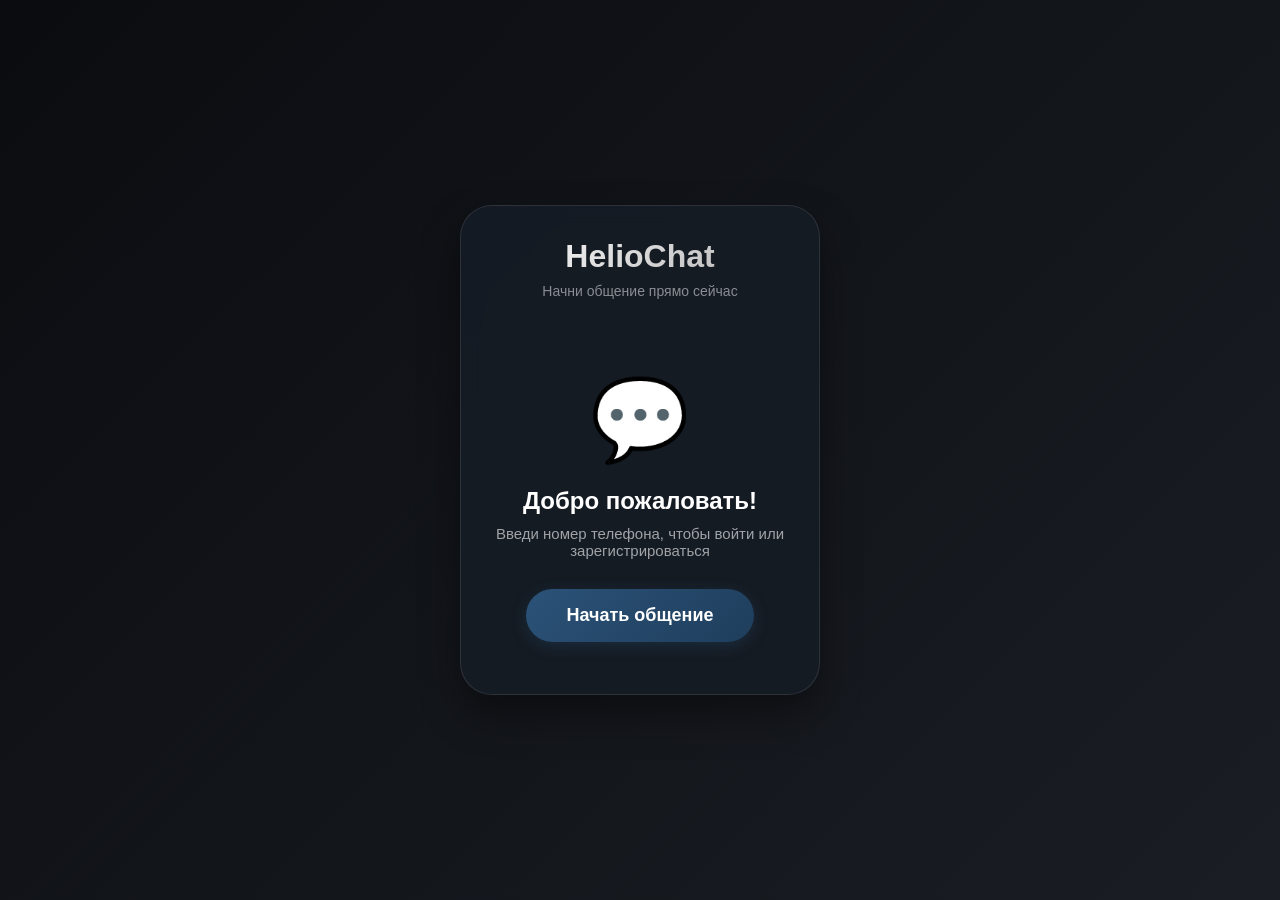
==== chat.html @ e3282140 "Add files via upload" ====
<!DOCTYPE html>
<html>
<head>
    <meta charset="UTF-8">
    <title>HelioChat</title>
    <link rel="stylesheet" href="style.css">
</head>
<body>
    <div class="chats-container">
        <!-- шапка -->
        <div class="chats-header">
            <button class="menu-btn" onclick="toggleMenu()">☰</button>
            <h2>HelioChat</h2>
            <button class="new-chat-btn" onclick="showCreateOptions()">➕</button>
        </div>
        
        <!-- меню -->
        <div class="side-menu" id="sideMenu">
            <div class="menu-header">
                <span>Меню</span>
                <button class="close-menu" onclick="toggleMenu()">✕</button>
            </div>
            <div class="menu-items">
                <div class="menu-item" onclick="window.location.href='profile.html'">
                    <span class="menu-icon">👤</span>
                    <span class="menu-text">Профиль</span>
                </div>
                <div class="menu-item" onclick="openSettings()">
                    <span class="menu-icon">⚙️</span>
                    <span class="menu-text">Настройки</span>
                </div>
                <div class="menu-item" onclick="openCrystals()">
                    <span class="menu-icon">💎</span>
                    <span class="menu-text">Кристаллы</span>
                    <span class="menu-badge" id="crystalBalance">150</span>
                </div>
                <div class="menu-item" onclick="window.location.href='gift.html'">
                    <span class="menu-icon">🎁</span>
                    <span class="menu-text">Подарки</span>
                    <span class="menu-badge" id="giftBadge">0</span>
                </div>
                <div class="menu-item" onclick="openVIP()">
                    <span class="menu-icon">⭐</span>
                    <span class="menu-text">VIP статус</span>
                    <span class="menu-badge vip" id="vipStatus">Нет</span>
                </div>
                <div class="menu-divider"></div>
                <div class="menu-item" onclick="openHelp()">
                    <span class="menu-icon">❓</span>
                    <span class="menu-text">Помощь</span>
                </div>
                <div class="menu-item logout" onclick="logout()">
                    <span class="menu-icon">🚪</span>
                    <span class="menu-text">Выйти</span>
                </div>
            </div>
            <div class="menu-footer">
                <span>HelioChat BETA 1.0</span>
            </div>
        </div>
        <div class="menu-overlay" id="menuOverlay" onclick="toggleMenu()"></div>
        
        <!-- поиск -->
        <div class="search-box">
            <input type="text" id="searchInput" placeholder="Поиск..." onkeyup="searchChats()">
        </div>
        
        <!-- вкладки -->
        <div class="tabs-container">
            <button class="tab-btn-chat active" onclick="switchTab('chats')">💬 Чаты</button>
            <button class="tab-btn-channel" onclick="switchTab('channels')">📢 Каналы</button>
        </div>
        
        <!-- список чатов -->
        <div id="chatsList" class="chats-list"></div>
        
        <!-- список каналов (скрыт по умолчанию) -->
        <div id="channelsList" class="channels-list" style="display: none;"></div>
    </div>
    
    <script src="auth.js"></script>
    <script src="main.js"></script>
    <script src="themes.js"></script>
</body>
</html>
---- style.css ----
* {
    margin: 0;
    padding: 0;
    box-sizing: border-box;
    font-family: -apple-system, BlinkMacSystemFont, 'Segoe UI', Roboto, Helvetica, Arial, sans-serif;
}

body {
    background: linear-gradient(135deg, #0a0c10 0%, #1a1e24 100%);
    color: #ffffff;
    min-height: 100vh;
}

/* ===== ГЛАВНЫЙ КОНТЕЙНЕР ===== */
.chats-container, .chat-container, .profile-page, .gifts-page, .privacy-page {
    max-width: 420px;
    margin: 0 auto;
    background: rgba(18, 22, 28, 0.95);
    backdrop-filter: blur(10px);
    min-height: 100vh;
    border-radius: 24px;
    box-shadow: 0 20px 40px rgba(0, 0, 0, 0.4);
    overflow: hidden;
    border: 1px solid rgba(255, 255, 255, 0.05);
}

/* ===== ШАПКА ===== */
.chats-header, .chat-header, .profile-header, .gifts-header, .privacy-header {
    padding: 16px 20px;
    background: linear-gradient(135deg, #1e2630 0%, #2a333f 100%);
    border-bottom: 1px solid rgba(255, 255, 255, 0.1);
    display: flex;
    align-items: center;
    justify-content: space-between;
    position: sticky;
    top: 0;
    z-index: 10;
    backdrop-filter: blur(10px);
}

.chats-header h2, .chat-header h2, .profile-header h2 {
    font-size: 20px;
    font-weight: 600;
    background: linear-gradient(135deg, #ffffff, #b0b0b0);
    -webkit-background-clip: text;
    -webkit-text-fill-color: transparent;
}

.menu-btn, .back-btn, .edit-btn, .close-menu, .settings-btn, .new-chat-btn {
    background: rgba(255, 255, 255, 0.1);
    border: 1px solid rgba(255, 255, 255, 0.1);
    color: white;
    width: 44px;
    height: 44px;
    border-radius: 16px;
    cursor: pointer;
    font-size: 22px;
    display: flex;
    align-items: center;
    justify-content: center;
    transition: all 0.2s ease;
    backdrop-filter: blur(5px);
}

.menu-btn:hover, .back-btn:hover, .edit-btn:hover {
    background: rgba(43, 82, 120, 0.3);
    border-color: rgba(43, 82, 120, 0.5);
    transform: scale(1.05);
}

.new-chat-btn {
    background: linear-gradient(135deg, #2b5278, #1f3e5c);
    border: none;
    box-shadow: 0 4px 12px rgba(43, 82, 120, 0.3);
}

.new-chat-btn:hover {
    transform: scale(1.1);
    box-shadow: 0 6px 16px rgba(43, 82, 120, 0.5);
}

/* ===== ПОИСК ===== */
.search-box {
    padding: 16px 20px;
}

.search-box input {
    width: 100%;
    padding: 14px 18px;
    background: rgba(30, 38, 48, 0.8);
    border: 1px solid rgba(255, 255, 255, 0.1);
    border-radius: 20px;
    color: white;
    font-size: 15px;
    backdrop-filter: blur(5px);
    transition: all 0.2s ease;
}

.search-box input:focus {
    outline: none;
    border-color: #2b5278;
    background: rgba(43, 82, 120, 0.2);
    box-shadow: 0 0 20px rgba(43, 82, 120, 0.3);
}

.search-box input::placeholder {
    color: rgba(255, 255, 255, 0.4);
}

/* ===== ВКЛАДКИ ===== */
.tabs-container {
    display: flex;
    padding: 0 20px 16px;
    gap: 12px;
}

.tab-btn-chat, .tab-btn-channel {
    flex: 1;
    padding: 12px;
    background: rgba(30, 38, 48, 0.6);
    border: 1px solid rgba(255, 255, 255, 0.05);
    color: rgba(255, 255, 255, 0.6);
    border-radius: 20px;
    cursor: pointer;
    font-size: 15px;
    font-weight: 500;
    backdrop-filter: blur(5px);
    transition: all 0.2s ease;
}

.tab-btn-chat.active, .tab-btn-channel.active {
    background: linear-gradient(135deg, #2b5278, #1f3e5c);
    color: white;
    border-color: rgba(255, 255, 255, 0.2);
    box-shadow: 0 4px 12px rgba(43, 82, 120, 0.4);
}

/* ===== СПИСОК ЧАТОВ ===== */
#chatsList, #channelsList {
    padding: 8px 16px;
}

.chat-item, .channel-item, .search-result-item {
    padding: 14px;
    display: flex;
    align-items: center;
    gap: 14px;
    cursor: pointer;
    border-radius: 20px;
    margin-bottom: 4px;
    background: rgba(30, 38, 48, 0.4);
    border: 1px solid rgba(255, 255, 255, 0.02);
    backdrop-filter: blur(5px);
    transition: all 0.2s ease;
}

.chat-item:hover, .channel-item:hover, .search-result-item:hover {
    background: rgba(43, 82, 120, 0.2);
    border-color: rgba(43, 82, 120, 0.3);
    transform: translateX(4px);
}

.chat-avatar, .channel-avatar, .search-avatar {
    width: 54px;
    height: 54px;
    background: linear-gradient(135deg, #2b5278, #1f3e5c);
    border-radius: 20px;
    display: flex;
    align-items: center;
    justify-content: center;
    font-size: 24px;
    color: white;
    flex-shrink: 0;
    box-shadow: 0 4px 12px rgba(0, 0, 0, 0.3);
    border: 2px solid rgba(255, 255, 255, 0.1);
}

.chat-info, .channel-info, .search-info {
    flex: 1;
    min-width: 0;
}

.chat-title, .channel-name, .search-name {
    font-weight: 600;
    margin-bottom: 4px;
    font-size: 16px;
    background: linear-gradient(135deg, #ffffff, #e0e0e0);
    -webkit-background-clip: text;
    -webkit-text-fill-color: transparent;
}

.chat-username, .channel-username, .search-username {
    color: #2b5278;
    font-size: 12px;
    margin-bottom: 2px;
    text-shadow: 0 0 10px rgba(43, 82, 120, 0.5);
}

.chat-preview, .channel-desc, .search-phone {
    color: rgba(255, 255, 255, 0.5);
    font-size: 13px;
    white-space: nowrap;
    overflow: hidden;
    text-overflow: ellipsis;
}

.chat-meta, .channel-meta {
    text-align: right;
}

.chat-time {
    color: rgba(255, 255, 255, 0.3);
    font-size: 11px;
    margin-bottom: 4px;
}

.chat-unread {
    background: linear-gradient(135deg, #2b5278, #1f3e5c);
    color: white;
    font-size: 11px;
    padding: 3px 8px;
    border-radius: 30px;
    min-width: 22px;
    text-align: center;
    display: inline-block;
    box-shadow: 0 2px 8px rgba(43, 82, 120, 0.4);
}

/* ===== СТРАНИЦА ЧАТА ===== */
.chat-container {
    display: flex;
    flex-direction: column;
    height: 100vh;
}

.messages-container {
    flex: 1;
    overflow-y: auto;
    padding: 20px;
    display: flex;
    flex-direction: column;
    gap: 12px;
    background: rgba(10, 14, 18, 0.6);
}

.message-row {
    display: flex;
    gap: 10px;
    margin-bottom: 4px;
    max-width: 80%;
    animation: fadeIn 0.3s ease;
}

.message-row.mine {
    margin-left: auto;
    justify-content: flex-end;
}

.message-avatar {
    width: 36px;
    height: 36px;
    background: linear-gradient(135deg, #2b5278, #1f3e5c);
    border-radius: 14px;
    display: flex;
    align-items: center;
    justify-content: center;
    font-size: 18px;
    color: white;
    align-self: flex-end;
    flex-shrink: 0;
    border: 2px solid rgba(255, 255, 255, 0.1);
}

.message-bubble {
    padding: 12px 18px;
    border-radius: 24px;
    word-break: break-word;
    font-size: 15px;
    position: relative;
    backdrop-filter: blur(5px);
    box-shadow: 0 4px 12px rgba(0, 0, 0, 0.2);
}

.message-row:not(.mine) .message-bubble {
    background: rgba(30, 38, 48, 0.8);
    border: 1px solid rgba(255, 255, 255, 0.1);
    border-bottom-left-radius: 8px;
}

.message-row.mine .message-bubble {
    background: linear-gradient(135deg, #2b5278, #1f3e5c);
    border-bottom-right-radius: 8px;
}

.message-time {
    font-size: 10px;
    color: rgba(255, 255, 255, 0.4);
    text-align: right;
    margin-top: 4px;
}

.message-row.mine .message-time {
    color: rgba(255, 255, 255, 0.7);
}

.date-separator {
    text-align: center;
    color: rgba(255, 255, 255, 0.3);
    font-size: 11px;
    margin: 20px 0;
    position: relative;
}

.date-separator::before,
.date-separator::after {
    content: '';
    position: absolute;
    top: 50%;
    width: 30%;
    height: 1px;
    background: linear-gradient(90deg, transparent, rgba(255, 255, 255, 0.2), transparent);
}

.date-separator::before { left: 0; }
.date-separator::after { right: 0; }

/* ===== ПОЛЕ ВВОДА ===== */
.message-input-area {
    padding: 16px 20px;
    background: rgba(30, 38, 48, 0.8);
    border-top: 1px solid rgba(255, 255, 255, 0.1);
    display: flex;
    gap: 10px;
    align-items: center;
    backdrop-filter: blur(10px);
}

.attach-btn {
    width: 46px;
    height: 46px;
    background: rgba(255, 255, 255, 0.1);
    border: 1px solid rgba(255, 255, 255, 0.1);
    color: white;
    border-radius: 18px;
    cursor: pointer;
    font-size: 20px;
    display: flex;
    align-items: center;
    justify-content: center;
    transition: all 0.2s ease;
}

.attach-btn:hover {
    background: rgba(43, 82, 120, 0.3);
    border-color: rgba(43, 82, 120, 0.5);
    transform: scale(1.1);
}

.message-input-area input {
    flex: 1;
    padding: 14px 18px;
    background: rgba(20, 26, 34, 0.8);
    border: 1px solid rgba(255, 255, 255, 0.1);
    border-radius: 25px;
    color: white;
    font-size: 15px;
    backdrop-filter: blur(5px);
}

.message-input-area input:focus {
    outline: none;
    border-color: #2b5278;
    box-shadow: 0 0 20px rgba(43, 82, 120, 0.3);
}

.send-btn {
    width: 46px;
    height: 46px;
    background: linear-gradient(135deg, #2b5278, #1f3e5c);
    border: none;
    color: white;
    border-radius: 18px;
    cursor: pointer;
    font-size: 20px;
    display: flex;
    align-items: center;
    justify-content: center;
    box-shadow: 0 4px 12px rgba(43, 82, 120, 0.3);
    transition: all 0.2s ease;
}

.send-btn:hover {
    transform: scale(1.1);
    box-shadow: 0 6px 16px rgba(43, 82, 120, 0.5);
}

/* ===== МОДАЛЬНЫЕ ОКНА ===== */
.modal {
    position: fixed;
    top: 0;
    left: 0;
    right: 0;
    bottom: 0;
    background: rgba(0, 0, 0, 0.8);
    backdrop-filter: blur(10px);
    display: flex;
    align-items: center;
    justify-content: center;
    z-index: 1000;
    padding: 16px;
    animation: fadeIn 0.3s ease;
}

.modal-content, .themes-modal, .crystals-modal, .gifts-modal {
    background: rgba(30, 38, 48, 0.95);
    backdrop-filter: blur(10px);
    padding: 24px;
    border-radius: 32px;
    width: 340px;
    max-height: 80vh;
    overflow-y: auto;
    border: 1px solid rgba(255, 255, 255, 0.1);
    box-shadow: 0 20px 40px rgba(0, 0, 0, 0.4);
    animation: slideUp 0.3s ease;
}

.modal h3, .themes-modal h3 {
    color: white;
    text-align: center;
    margin-bottom: 20px;
    font-size: 22px;
    background: linear-gradient(135deg, #ffffff, #b0b0b0);
    -webkit-background-clip: text;
    -webkit-text-fill-color: transparent;
}

/* ===== МЕНЮ ===== */
.side-menu {
    position: fixed;
    top: 0;
    left: -300px;
    width: 280px;
    height: 100vh;
    background: rgba(22, 28, 36, 0.95);
    backdrop-filter: blur(20px);
    border-right: 1px solid rgba(255, 255, 255, 0.1);
    transition: 0.3s cubic-bezier(0.4, 0, 0.2, 1);
    z-index: 100;
    display: flex;
    flex-direction: column;
    border-radius: 0 24px 24px 0;
    box-shadow: 0 0 40px rgba(0, 0, 0, 0.5);
}

.side-menu.open {
    left: 0;
}

.menu-header {
    padding: 20px;
    border-bottom: 1px solid rgba(255, 255, 255, 0.1);
    display: flex;
    justify-content: space-between;
    align-items: center;
}

.menu-header span {
    font-size: 20px;
    font-weight: 600;
    background: linear-gradient(135deg, #ffffff, #b0b0b0);
    -webkit-background-clip: text;
    -webkit-text-fill-color: transparent;
}

.menu-items {
    flex: 1;
    overflow-y: auto;
    padding: 12px;
}

.menu-item {
    padding: 16px 14px;
    display: flex;
    align-items: center;
    gap: 14px;
    cursor: pointer;
    border-radius: 20px;
    margin-bottom: 4px;
    color: white;
    transition: all 0.2s ease;
    background: rgba(255, 255, 255, 0.02);
}

.menu-item:hover {
    background: rgba(43, 82, 120, 0.2);
    transform: translateX(4px);
}

.menu-icon {
    font-size: 22px;
    width: 28px;
    text-align: center;
    color: #2b5278;
}

.menu-text {
    flex: 1;
    font-size: 16px;
}

.menu-badge {
    background: linear-gradient(135deg, #2b5278, #1f3e5c);
    color: white;
    padding: 4px 10px;
    border-radius: 30px;
    font-size: 12px;
    font-weight: 600;
    box-shadow: 0 2px 8px rgba(43, 82, 120, 0.3);
}

.menu-divider {
    height: 1px;
    background: linear-gradient(90deg, transparent, rgba(255, 255, 255, 0.1), transparent);
    margin: 12px 0;
}

.menu-footer {
    padding: 20px;
    border-top: 1px solid rgba(255, 255, 255, 0.1);
    color: rgba(255, 255, 255, 0.3);
    font-size: 12px;
    text-align: center;
}

.menu-overlay {
    position: fixed;
    top: 0;
    left: 0;
    right: 0;
    bottom: 0;
    background: rgba(0, 0, 0, 0.5);
    backdrop-filter: blur(5px);
    z-index: 99;
    display: none;
}

.menu-overlay.show {
    display: block;
    animation: fadeIn 0.3s ease;
}

/* ===== ПРОФИЛЬ ===== */
.profile-avatar-section {
    padding: 30px 20px;
    display: flex;
    flex-direction: column;
    align-items: center;
    border-bottom: 1px solid rgba(255, 255, 255, 0.1);
    background: linear-gradient(135deg, rgba(43, 82, 120, 0.2), rgba(31, 62, 92, 0.1));
}

.profile-big-avatar {
    width: 130px;
    height: 130px;
    background: linear-gradient(135deg, #2b5278, #1f3e5c);
    border-radius: 36px;
    display: flex;
    align-items: center;
    justify-content: center;
    font-size: 64px;
    color: white;
    margin-bottom: 16px;
    cursor: pointer;
    border: 4px solid rgba(255, 255, 255, 0.2);
    box-shadow: 0 10px 30px rgba(0, 0, 0, 0.4);
    transition: all 0.2s ease;
}

.profile-big-avatar:hover {
    transform: scale(1.05);
    border-color: rgba(255, 255, 255, 0.3);
}

.change-avatar-btn {
    background: rgba(255, 255, 255, 0.1);
    border: 1px solid rgba(255, 255, 255, 0.2);
    color: white;
    padding: 12px 24px;
    border-radius: 30px;
    cursor: pointer;
    font-size: 15px;
    backdrop-filter: blur(5px);
    transition: all 0.2s ease;
}

.change-avatar-btn:hover {
    background: rgba(43, 82, 120, 0.3);
    border-color: rgba(43, 82, 120, 0.5);
}

.profile-info-section {
    padding: 20px;
}

.info-item {
    padding: 16px 0;
    border-bottom: 1px solid rgba(255, 255, 255, 0.1);
    display: flex;
    justify-content: space-between;
    align-items: center;
}

.info-label {
    color: rgba(255, 255, 255, 0.5);
    font-size: 14px;
}

.info-value {
    color: white;
    font-weight: 500;
    font-size: 15px;
}

.info-value-with-action {
    display: flex;
    align-items: center;
    gap: 8px;
}

.copy-btn {
    background: rgba(255, 255, 255, 0.1);
    border: none;
    color: #2b5278;
    width: 36px;
    height: 36px;
    border-radius: 12px;
    cursor: pointer;
    font-size: 16px;
    transition: all 0.2s ease;
}

.copy-btn:hover {
    background: rgba(43, 82, 120, 0.3);
    color: white;
}

/* ===== СТАТИСТИКА ===== */
.profile-stats {
    padding: 20px;
    background: rgba(30, 38, 48, 0.4);
    border-top: 1px solid rgba(255, 255, 255, 0.1);
    border-bottom: 1px solid rgba(255, 255, 255, 0.1);
}

.stats-grid {
    display: grid;
    grid-template-columns: 1fr 1fr;
    gap: 12px;
}

.stat-card {
    background: rgba(30, 38, 48, 0.6);
    padding: 18px;
    border-radius: 24px;
    text-align: center;
    border: 1px solid rgba(255, 255, 255, 0.1);
    backdrop-filter: blur(5px);
}

.stat-icon {
    font-size: 28px;
    display: block;
    margin-bottom: 8px;
}

.stat-value {
    display: block;
    font-size: 24px;
    font-weight: 700;
    color: #2b5278;
    text-shadow: 0 0 20px rgba(43, 82, 120, 0.5);
}

.stat-label {
    display: block;
    font-size: 12px;
    color: rgba(255, 255, 255, 0.4);
}

/* ===== ФОТО И ВИДЕО ===== */
.message-image img {
    max-width: 200px;
    max-height: 200px;
    border-radius: 20px;
    cursor: pointer;
    border: 2px solid rgba(255, 255, 255, 0.1);
    box-shadow: 0 4px 12px rgba(0, 0, 0, 0.3);
    transition: all 0.2s ease;
}

.message-image img:hover {
    transform: scale(1.02);
    border-color: #2b5278;
}

.message-video-circle {
    position: relative;
    margin-bottom: 5px;
}

.message-video-circle video {
    width: 150px;
    height: 266px;
    border-radius: 24px;
    object-fit: cover;
    border: 2px solid rgba(255, 255, 255, 0.1);
    box-shadow: 0 8px 20px rgba(0, 0, 0, 0.4);
}

.video-duration {
    position: absolute;
    bottom: 10px;
    right: 10px;
    background: rgba(0, 0, 0, 0.7);
    backdrop-filter: blur(5px);
    color: white;
    padding: 4px 10px;
    border-radius: 20px;
    font-size: 11px;
    border: 1px solid rgba(255, 255, 255, 0.2);
}

/* ===== РЕЗУЛЬТАТЫ ПОИСКА ===== */
.search-result-item {
    margin-bottom: 8px;
}

.search-badge {
    padding: 5px 12px;
    border-radius: 20px;
    font-size: 11px;
    background: rgba(255, 255, 255, 0.1);
    color: rgba(255, 255, 255, 0.6);
    border: 1px solid rgba(255, 255, 255, 0.1);
}

.search-badge.new {
    background: linear-gradient(135deg, #2b5278, #1f3e5c);
    color: white;
    border: none;
    box-shadow: 0 2px 8px rgba(43, 82, 120, 0.3);
}

/* ===== ИНДИКАТОР ЗАПИСИ ===== */
#recordingIndicator {
    background: linear-gradient(135deg, #8b3a3a, #6b2a2a);
    margin: 10px 20px;
    padding: 12px 18px;
    border-radius: 30px;
    display: flex;
    justify-content: space-between;
    align-items: center;
    border: 1px solid rgba(255, 255, 255, 0.2);
    backdrop-filter: blur(5px);
    animation: pulse 1.5s infinite;
}

#recordingTimer {
    font-family: monospace;
    font-size: 14px;
    color: white;
}

/* ===== ПРЕВЬЮ ВИДЕО ===== */
#videoPreview {
    position: fixed;
    bottom: 90px;
    right: 20px;
    width: 110px;
    height: 196px;
    border-radius: 24px;
    overflow: hidden;
    border: 3px solid #2b5278;
    z-index: 100;
    background: #000;
    box-shadow: 0 10px 30px rgba(0, 0, 0, 0.5);
    animation: slideIn 0.3s ease;
}

/* ===== АНИМАЦИИ ===== */
@keyframes fadeIn {
    from { opacity: 0; }
    to { opacity: 1; }
}

@keyframes slideUp {
    from {
        opacity: 0;
        transform: translateY(20px);
    }
    to {
        opacity: 1;
        transform: translateY(0);
    }
}

@keyframes slideIn {
    from {
        opacity: 0;
        transform: translateX(20px);
    }
    to {
        opacity: 1;
        transform: translateX(0);
    }
}

@keyframes pulse {
    0% { opacity: 0.8; transform: scale(1); }
    50% { opacity: 1; transform: scale(1.02); }
    100% { opacity: 0.8; transform: scale(1); }
}

/* ===== СКРОЛЛ ===== */
::-webkit-scrollbar {
    width: 6px;
}

::-webkit-scrollbar-track {
    background: rgba(30, 38, 48, 0.5);
    border-radius: 10px;
}

::-webkit-scrollbar-thumb {
    background: linear-gradient(135deg, #2b5278, #1f3e5c);
    border-radius: 10px;
    box-shadow: 0 0 10px rgba(43, 82, 120, 0.5);
}

::-webkit-scrollbar-thumb:hover {
    background: linear-gradient(135deg, #1f3e5c, #2b5278);
}
/* ========== СТИЛИ ДЛЯ РЕГИСТРАЦИИ ========== */

/* контейнер */
.auth-container {
    display: flex;
    justify-content: center;
    align-items: center;
    min-height: 100vh;
    background: linear-gradient(135deg, #0a0c10 0%, #1a1e24 100%);
    padding: 16px;
}

/* белая карточка */
.auth-box {
    background: rgba(22, 28, 36, 0.95);
    backdrop-filter: blur(10px);
    padding: 32px 24px;
    border-radius: 32px;
    width: 100%;
    max-width: 360px;
    box-shadow: 0 20px 40px rgba(0, 0, 0, 0.4);
    border: 1px solid rgba(255, 255, 255, 0.1);
}

/* заголовок */
.auth-box h1 {
    text-align: center;
    margin-bottom: 8px;
    font-size: 32px;
    background: linear-gradient(135deg, #ffffff, #b0b0b0);
    -webkit-background-clip: text;
    -webkit-text-fill-color: transparent;
}

/* подзаголовок */
.subtitle {
    text-align: center;
    color: rgba(255, 255, 255, 0.5);
    margin-bottom: 24px;
    font-size: 14px;
}

/* вкладки */
.auth-tabs {
    display: flex;
    gap: 8px;
    margin-bottom: 24px;
    background: rgba(30, 38, 48, 0.6);
    padding: 4px;
    border-radius: 30px;
    border: 1px solid rgba(255, 255, 255, 0.1);
}

.tab-btn {
    flex: 1;
    padding: 12px;
    background: transparent;
    border: none;
    color: rgba(255, 255, 255, 0.6);
    cursor: pointer;
    border-radius: 30px;
    font-size: 15px;
    font-weight: 500;
    transition: all 0.2s ease;
}

.tab-btn.active {
    background: linear-gradient(135deg, #2b5278, #1f3e5c);
    color: white;
    box-shadow: 0 4px 12px rgba(43, 82, 120, 0.4);
}

/* формы */
.auth-form {
    display: none;
}

.auth-form.active {
    display: flex;
    flex-direction: column;
    gap: 12px;
}

/* поля ввода */
.auth-form input {
    width: 100%;
    padding: 16px 18px;
    background: rgba(30, 38, 48, 0.8);
    border: 1px solid rgba(255, 255, 255, 0.1);
    border-radius: 20px;
    font-size: 15px;
    color: white;
    transition: all 0.2s ease;
}

.auth-form input:focus {
    outline: none;
    border-color: #2b5278;
    background: rgba(43, 82, 120, 0.2);
    box-shadow: 0 0 20px rgba(43, 82, 120, 0.3);
}

.auth-form input::placeholder {
    color: rgba(255, 255, 255, 0.4);
}

/* кнопка */
.auth-btn {
    width: 100%;
    padding: 16px;
    background: linear-gradient(135deg, #2b5278, #1f3e5c);
    border: none;
    border-radius: 20px;
    color: white;
    font-size: 16px;
    font-weight: 600;
    cursor: pointer;
    margin-top: 8px;
    box-shadow: 0 4px 12px rgba(43, 82, 120, 0.3);
    transition: all 0.2s ease;
}

.auth-btn:hover {
    transform: scale(1.02);
    box-shadow: 0 6px 16px rgba(43, 82, 120, 0.5);
}

.auth-btn:active {
    transform: scale(0.98);
}

/* группа кода */
#codeGroup {
    animation: fadeIn 0.3s ease;
}

#requestCodeBtn, #verifyCodeBtn {
    transition: all 0.2s ease;
}

#requestCodeBtn {
    background: rgba(255, 255, 255, 0.1);
}

#requestCodeBtn:hover {
    background: rgba(255, 255, 255, 0.2);
}

/* подсказка */
.auth-form p {
    background: rgba(30, 38, 48, 0.6);
    padding: 12px;
    border-radius: 16px;
    border: 1px solid rgba(255, 255, 255, 0.1);
    color: rgba(255, 255, 255, 0.6);
    font-size: 13px;
    text-align: center;
}

@keyframes fadeIn {
    from {
        opacity: 0;
        transform: translateY(-10px);
    }
    to {
        opacity: 1;
        transform: translateY(0);
    }
}
/* ========== СТИЛИ ДЛЯ ПРОФИЛЯ И НАСТРОЕК ========== */

/* страница профиля */
.profile-page {
    max-width: 420px;
    margin: 0 auto;
    background: rgba(18, 22, 28, 0.95);
    backdrop-filter: blur(10px);
    min-height: 100vh;
    border-radius: 24px;
    box-shadow: 0 20px 40px rgba(0, 0, 0, 0.4);
    overflow: hidden;
    border: 1px solid rgba(255, 255, 255, 0.05);
}

/* шапка профиля */
.profile-header {
    padding: 16px 20px;
    background: linear-gradient(135deg, #1e2630 0%, #2a333f 100%);
    border-bottom: 1px solid rgba(255, 255, 255, 0.1);
    display: flex;
    align-items: center;
    justify-content: space-between;
    position: sticky;
    top: 0;
    z-index: 10;
}

.profile-header h2 {
    font-size: 20px;
    font-weight: 600;
    background: linear-gradient(135deg, #ffffff, #b0b0b0);
    -webkit-background-clip: text;
    -webkit-text-fill-color: transparent;
}

/* секция аватара */
.profile-avatar-section {
    padding: 30px 20px;
    display: flex;
    flex-direction: column;
    align-items: center;
    border-bottom: 1px solid rgba(255, 255, 255, 0.1);
    background: linear-gradient(135deg, rgba(43, 82, 120, 0.2), rgba(31, 62, 92, 0.1));
}

.profile-big-avatar {
    width: 130px;
    height: 130px;
    background: linear-gradient(135deg, #2b5278, #1f3e5c);
    border-radius: 36px;
    display: flex;
    align-items: center;
    justify-content: center;
    font-size: 64px;
    color: white;
    margin-bottom: 16px;
    cursor: pointer;
    border: 4px solid rgba(255, 255, 255, 0.2);
    box-shadow: 0 10px 30px rgba(0, 0, 0, 0.4);
    transition: all 0.2s ease;
}

.profile-big-avatar:hover {
    transform: scale(1.05);
    border-color: rgba(255, 255, 255, 0.3);
}

.change-avatar-btn {
    background: rgba(255, 255, 255, 0.1);
    border: 1px solid rgba(255, 255, 255, 0.2);
    color: white;
    padding: 12px 24px;
    border-radius: 30px;
    cursor: pointer;
    font-size: 15px;
    backdrop-filter: blur(5px);
    transition: all 0.2s ease;
}

.change-avatar-btn:hover {
    background: rgba(43, 82, 120, 0.3);
    border-color: rgba(43, 82, 120, 0.5);
}

/* информация профиля */
.profile-info-section {
    padding: 20px;
}

.info-item {
    padding: 16px 0;
    border-bottom: 1px solid rgba(255, 255, 255, 0.1);
    display: flex;
    justify-content: space-between;
    align-items: center;
}

.info-label {
    color: rgba(255, 255, 255, 0.5);
    font-size: 14px;
}

.info-value {
    color: white;
    font-weight: 500;
    font-size: 15px;
}

.info-value-with-action {
    display: flex;
    align-items: center;
    gap: 8px;
}

.copy-btn {
    background: rgba(255, 255, 255, 0.1);
    border: none;
    color: #2b5278;
    width: 36px;
    height: 36px;
    border-radius: 12px;
    cursor: pointer;
    font-size: 16px;
    transition: all 0.2s ease;
}

.copy-btn:hover {
    background: rgba(43, 82, 120, 0.3);
    color: white;
}

/* статистика */
.profile-stats {
    padding: 20px;
    background: rgba(30, 38, 48, 0.4);
    border-top: 1px solid rgba(255, 255, 255, 0.1);
    border-bottom: 1px solid rgba(255, 255, 255, 0.1);
}

.profile-stats h3 {
    color: white;
    margin-bottom: 16px;
    font-size: 18px;
    background: linear-gradient(135deg, #ffffff, #b0b0b0);
    -webkit-background-clip: text;
    -webkit-text-fill-color: transparent;
}

.stats-grid {
    display: grid;
    grid-template-columns: 1fr 1fr;
    gap: 12px;
}

.stat-card {
    background: rgba(30, 38, 48, 0.6);
    padding: 18px;
    border-radius: 24px;
    text-align: center;
    border: 1px solid rgba(255, 255, 255, 0.1);
    backdrop-filter: blur(5px);
}

.stat-icon {
    font-size: 28px;
    display: block;
    margin-bottom: 8px;
}

.stat-value {
    display: block;
    font-size: 24px;
    font-weight: 700;
    color: #2b5278;
    text-shadow: 0 0 20px rgba(43, 82, 120, 0.5);
}

.stat-label {
    display: block;
    font-size: 12px;
    color: rgba(255, 255, 255, 0.4);
}

/* настройки в профиле */
.profile-settings {
    padding: 20px;
}

.profile-settings h3 {
    color: white;
    margin-bottom: 16px;
    font-size: 18px;
    background: linear-gradient(135deg, #ffffff, #b0b0b0);
    -webkit-background-clip: text;
    -webkit-text-fill-color: transparent;
}

.settings-item {
    padding: 18px 16px;
    background: rgba(30, 38, 48, 0.6);
    border-radius: 20px;
    margin-bottom: 8px;
    display: flex;
    align-items: center;
    cursor: pointer;
    border: 1px solid rgba(255, 255, 255, 0.1);
    backdrop-filter: blur(5px);
    transition: all 0.2s ease;
}

.settings-item:hover {
    background: rgba(43, 82, 120, 0.2);
    border-color: rgba(43, 82, 120, 0.3);
    transform: translateX(4px);
}

.settings-icon {
    font-size: 22px;
    margin-right: 14px;
    width: 28px;
    text-align: center;
    color: #2b5278;
}

.settings-text {
    flex: 1;
    color: white;
    font-size: 16px;
}

.settings-value {
    color: #2b5278;
    font-size: 14px;
    margin-right: 8px;
}

.settings-arrow {
    color: rgba(255, 255, 255, 0.3);
    font-size: 18px;
}

/* кнопка выхода */
.profile-actions {
    padding: 20px;
    border-top: 1px solid rgba(255, 255, 255, 0.1);
}

.logout-btn {
    width: 100%;
    padding: 16px;
    background: linear-gradient(135deg, #8b3a3a, #6b2a2a);
    border: none;
    border-radius: 20px;
    color: white;
    font-size: 16px;
    font-weight: 600;
    cursor: pointer;
    box-shadow: 0 4px 12px rgba(139, 58, 58, 0.3);
    transition: all 0.2s ease;
}

.logout-btn:hover {
    transform: scale(1.02);
    box-shadow: 0 6px 16px rgba(139, 58, 58, 0.5);
}

.logout-btn:active {
    transform: scale(0.98);
}

/* страница конфиденциальности */
.privacy-page {
    max-width: 420px;
    margin: 0 auto;
    background: rgba(18, 22, 28, 0.95);
    backdrop-filter: blur(10px);
    min-height: 100vh;
    border-radius: 24px;
    box-shadow: 0 20px 40px rgba(0, 0, 0, 0.4);
    overflow: hidden;
    border: 1px solid rgba(255, 255, 255, 0.05);
}

.privacy-header {
    padding: 16px 20px;
    background: linear-gradient(135deg, #1e2630 0%, #2a333f 100%);
    border-bottom: 1px solid rgba(255, 255, 255, 0.1);
    display: flex;
    align-items: center;
    justify-content: space-between;
    position: sticky;
    top: 0;
    z-index: 10;
}

.privacy-header h2 {
    font-size: 20px;
    font-weight: 600;
    background: linear-gradient(135deg, #ffffff, #b0b0b0);
    -webkit-background-clip: text;
    -webkit-text-fill-color: transparent;
}

.privacy-header .save-btn {
    background: linear-gradient(135deg, #2b5278, #1f3e5c);
    border: none;
    color: white;
    padding: 10px 18px;
    border-radius: 30px;
    cursor: pointer;
    font-size: 14px;
    font-weight: 600;
    box-shadow: 0 4px 12px rgba(43, 82, 120, 0.3);
}

.privacy-section {
    padding: 20px;
    border-bottom: 1px solid rgba(255, 255, 255, 0.1);
}

.privacy-section h3 {
    color: rgba(255, 255, 255, 0.5);
    font-size: 14px;
    margin-bottom: 16px;
    text-transform: uppercase;
    letter-spacing: 0.5px;
}

.section-header {
    display: flex;
    justify-content: space-between;
    align-items: center;
    margin-bottom: 16px;
}

.add-btn {
    background: linear-gradient(135deg, #2b5278, #1f3e5c);
    border: none;
    color: white;
    width: 40px;
    height: 40px;
    border-radius: 16px;
    cursor: pointer;
    font-size: 20px;
    box-shadow: 0 4px 12px rgba(43, 82, 120, 0.3);
}

.privacy-item {
    margin-bottom: 16px;
}

.privacy-item label {
    display: block;
    color: rgba(255, 255, 255, 0.6);
    margin-bottom: 8px;
    font-size: 14px;
}

.privacy-item select {
    width: 100%;
    padding: 16px;
    background: rgba(30, 38, 48, 0.8);
    border: 1px solid rgba(255, 255, 255, 0.1);
    border-radius: 20px;
    color: white;
    font-size: 15px;
    cursor: pointer;
}

.privacy-item select:focus {
    outline: none;
    border-color: #2b5278;
}

.privacy-item select option {
    background: #1e2630;
    color: white;
}

/* списки пользователей */
.blocked-users-list,
.hidden-users-list {
    background: rgba(30, 38, 48, 0.4);
    border-radius: 20px;
    padding: 12px;
}

.blocked-user-item,
.hidden-user-item {
    display: flex;
    align-items: center;
    gap: 14px;
    padding: 14px;
    border-bottom: 1px solid rgba(255, 255, 255, 0.1);
}

.blocked-user-item:last-child,
.hidden-user-item:last-child {
    border-bottom: none;
}

.unblock-btn,
.unhide-btn {
    padding: 10px 18px;
    border: none;
    border-radius: 30px;
    cursor: pointer;
    font-size: 13px;
    font-weight: 600;
    transition: all 0.2s ease;
}

.unblock-btn {
    background: linear-gradient(135deg, #8b3a3a, #6b2a2a);
    color: white;
}

.unhide-btn {
    background: linear-gradient(135deg, #2b5278, #1f3e5c);
    color: white;
}

.no-users {
    text-align: center;
    padding: 30px;
    color: rgba(255, 255, 255, 0.3);
    font-size: 14px;
}

.privacy-footer {
    padding: 20px;
}

.reset-btn {
    width: 100%;
    padding: 16px;
    background: transparent;
    border: 1px solid rgba(139, 58, 58, 0.5);
    color: #ff6b6b;
    border-radius: 20px;
    font-size: 16px;
    cursor: pointer;
    transition: all 0.2s ease;
}

.reset-btn:hover {
    background: rgba(139, 58, 58, 0.2);
    border-color: #8b3a3a;
}

/* модальное окно выбора пользователя */
.select-user-modal {
    background: rgba(22, 28, 36, 0.95);
    backdrop-filter: blur(10px);
    padding: 24px;
    border-radius: 32px;
    width: 320px;
    max-height: 80vh;
    overflow-y: auto;
    border: 1px solid rgba(255, 255, 255, 0.1);
}

.select-user-modal h3 {
    color: white;
    text-align: center;
    margin-bottom: 20px;
    font-size: 20px;
}

.users-list-scroll {
    max-height: 400px;
    overflow-y: auto;
    margin-bottom: 16px;
}

.user-select-item {
    display: flex;
    align-items: center;
    gap: 14px;
    padding: 14px;
    border-radius: 20px;
    cursor: pointer;
    transition: all 0.2s ease;
    border-bottom: 1px solid rgba(255, 255, 255, 0.1);
}

.user-select-item:hover {
    background: rgba(43, 82, 120, 0.2);
}

.user-select-item .user-avatar {
    width: 48px;
    height: 48px;
    background: linear-gradient(135deg, #2b5278, #1f3e5c);
    border-radius: 18px;
    display: flex;
    align-items: center;
    justify-content: center;
    font-size: 22px;
    color: white;
}

.user-select-item .user-info {
    flex: 1;
}

.user-select-item .user-name {
    color: white;
    font-weight: 600;
    margin-bottom: 2px;
}

.user-select-item .user-username {
    color: #2b5278;
    font-size: 12px;
}

.close-modal-btn {
    width: 100%;
    padding: 16px;
    background: rgba(255, 255, 255, 0.1);
    border: 1px solid rgba(255, 255, 255, 0.1);
    color: white;
    border-radius: 30px;
    cursor: pointer;
    font-size: 15px;
    transition: all 0.2s ease;
}

.close-modal-btn:hover {
    background: rgba(255, 255, 255, 0.2);
}
/* стили для экранов входа */
.start-screen, .phone-screen, .code-screen {
    text-align: center;
    padding: 20px 0;
}

.start-icon {
    font-size: 80px;
    margin: 30px 0 20px;
    animation: bounce 2s infinite;
}

.start-screen h2 {
    font-size: 24px;
    margin-bottom: 10px;
    color: white;
}

.start-screen p {
    color: rgba(255,255,255,0.6);
    margin-bottom: 30px;
    font-size: 15px;
}

.start-btn {
    background: linear-gradient(135deg, #2b5278, #1f3e5c);
    color: white;
    border: none;
    padding: 16px 40px;
    border-radius: 30px;
    font-size: 18px;
    font-weight: 600;
    cursor: pointer;
    box-shadow: 0 4px 15px rgba(43,82,120,0.3);
}

.phone-screen h2, .code-screen h2 {
    font-size: 22px;
    margin-bottom: 5px;
    color: white;
}

.hint {
    color: rgba(255,255,255,0.5);
    font-size: 14px;
    margin-bottom: 25px;
}

.phone-display {
    background: rgba(43,82,120,0.2);
    padding: 12px;
    border-radius: 30px;
    margin-bottom: 20px;
    font-size: 18px;
    color: #2b5278;
    font-weight: 500;
}

.phone-input-container {
    display: flex;
    gap: 10px;
    margin-bottom: 20px;
}

.country-code {
    width: 90px;
    padding: 16px;
    background: rgba(30,38,48,0.8);
    border: 1px solid rgba(255,255,255,0.1);
    border-radius: 20px;
    color: white;
    font-size: 16px;
}

.phone-number {
    flex: 1;
    padding: 16px;
    background: rgba(30,38,48,0.8);
    border: 1px solid rgba(255,255,255,0.1);
    border-radius: 20px;
    color: white;
    font-size: 16px;
}

.code-input-container {
    display: flex;
    gap: 8px;
    justify-content: center;
    margin: 30px 0;
}

.code-digit {
    width: 45px;
    height: 55px;
    background: rgba(30,38,48,0.8);
    border: 1px solid rgba(255,255,255,0.1);
    border-radius: 15px;
    color: white;
    font-size: 24px;
    text-align: center;
    font-weight: bold;
}

.code-digit:focus {
    outline: none;
    border-color: #2b5278;
    box-shadow: 0 0 15px rgba(43,82,120,0.3);
}

.next-btn {
    width: 100%;
    padding: 16px;
    background: linear-gradient(135deg, #2b5278, #1f3e5c);
    border: none;
    border-radius: 30px;
    color: white;
    font-size: 16px;
    font-weight: 600;
    cursor: pointer;
    margin: 20px 0;
}

.terms {
    color: rgba(255,255,255,0.4);
    font-size: 12px;
}

.resend {
    color: #2b5278;
    font-size: 14px;
    cursor: pointer;
    margin-top: 10px;
}

.resend:hover {
    text-decoration: underline;
}

.back-btn {
    font-size: 24px;
    cursor: pointer;
    color: white;
    margin-bottom: 20px;
    text-align: left;
}

@keyframes bounce {
    0%, 100% { transform: translateY(0); }
    50% { transform: translateY(-10px); }
}

/* ========== СТИЛИ ДЛЯ КАНАЛА ========== */
.channel-container, .group-container {
    max-width: 420px;
    margin: 0 auto;
    background: var(--bg-page);
    min-height: 100vh;
    display: flex;
    flex-direction: column;
}

.channel-header, .group-header {
    padding: 16px;
    background: var(--bg-card);
    border-bottom: 1px solid var(--border);
    display: flex;
    align-items: center;
    gap: 12px;
    position: sticky;
    top: 0;
    z-index: 10;
}

.channel-info-header, .group-info-header {
    display: flex;
    align-items: center;
    gap: 12px;
    flex: 1;
}

.channel-avatar-large, .group-avatar-large {
    width: 48px;
    height: 48px;
    background: linear-gradient(135deg, #2b5278, #1f3e5c);
    border-radius: 16px;
    display: flex;
    align-items: center;
    justify-content: center;
    font-size: 24px;
    color: white;
}

.channel-title-info h2, .group-title-info h2 {
    font-size: 18px;
    font-weight: 600;
    color: var(--text-primary);
    margin-bottom: 4px;
}

.channel-meta, .group-meta {
    font-size: 12px;
    color: var(--text-secondary);
}

.channel-menu-btn, .group-menu-btn {
    background: none;
    border: none;
    color: var(--text-primary);
    font-size: 24px;
    cursor: pointer;
    width: 40px;
    height: 40px;
    border-radius: 12px;
}

.channel-menu-btn:hover, .group-menu-btn:hover {
    background: var(--bg-element);
}

.channel-description, .group-description {
    padding: 16px;
    background: var(--bg-card);
    margin: 12px;
    border-radius: 20px;
    color: var(--text-secondary);
    font-size: 14px;
    border: 1px solid var(--border);
}

.channel-action {
    padding: 0 12px 12px;
}

.subscribe-channel-btn {
    width: 100%;
    padding: 16px;
    background: linear-gradient(135deg, #2b5278, #1f3e5c);
    border: none;
    border-radius: 20px;
    color: white;
    font-size: 16px;
    font-weight: 600;
    cursor: pointer;
}

.subscribe-channel-btn.subscribed {
    background: var(--bg-element);
    color: var(--text-primary);
    border: 1px solid var(--border);
}

.channel-tabs, .group-tabs {
    display: flex;
    padding: 0 12px;
    gap: 8px;
    border-bottom: 1px solid var(--border);
}

.channel-tab, .group-tab {
    flex: 1;
    padding: 12px;
    background: none;
    border: none;
    color: var(--text-secondary);
    cursor: pointer;
    font-size: 14px;
    border-bottom: 2px solid transparent;
}

.channel-tab.active, .group-tab.active {
    color: var(--accent);
    border-bottom-color: var(--accent);
}

/* ========== ПОСТЫ КАНАЛА ========== */
.channel-posts {
    flex: 1;
    padding: 12px;
    overflow-y: auto;
}

.post-item {
    background: var(--bg-card);
    border-radius: 20px;
    padding: 16px;
    margin-bottom: 12px;
    border: 1px solid var(--border);
}

.post-header {
    display: flex;
    justify-content: space-between;
    align-items: center;
    margin-bottom: 12px;
}

.post-author {
    display: flex;
    align-items: center;
    gap: 8px;
}

.post-author-avatar {
    width: 32px;
    height: 32px;
    background: var(--accent);
    border-radius: 12px;
    display: flex;
    align-items: center;
    justify-content: center;
    font-size: 16px;
    color: white;
}

.post-author-name {
    font-weight: 500;
    color: var(--text-primary);
}

.post-date {
    font-size: 11px;
    color: var(--text-secondary);
}

.post-content {
    color: var(--text-primary);
    margin-bottom: 16px;
    line-height: 1.5;
}

.post-stats {
    display: flex;
    gap: 16px;
    color: var(--text-secondary);
    font-size: 12px;
    padding: 12px 0;
    border-top: 1px solid var(--border);
    border-bottom: 1px solid var(--border);
    margin: 12px 0;
}

.post-actions {
    display: flex;
    gap: 8px;
}

.post-action-btn {
    flex: 1;
    padding: 10px;
    background: var(--bg-element);
    border: none;
    color: var(--text-primary);
    border-radius: 14px;
    cursor: pointer;
    font-size: 13px;
}

.post-action-btn.delete {
    background: #f44336;
    color: white;
}

/* ========== УЧАСТНИКИ ========== */
.channel-members, .group-members-list {
    padding: 12px;
}

.members-list {
    background: var(--bg-card);
    border-radius: 20px;
    border: 1px solid var(--border);
}

.member-item {
    padding: 16px;
    display: flex;
    align-items: center;
    gap: 12px;
    border-bottom: 1px solid var(--border);
}

.member-item:last-child {
    border-bottom: none;
}

.member-avatar {
    width: 44px;
    height: 44px;
    background: var(--accent);
    border-radius: 14px;
    display: flex;
    align-items: center;
    justify-content: center;
    font-size: 20px;
    color: white;
}

.member-info {
    flex: 1;
}

.member-name {
    font-weight: 600;
    color: var(--text-primary);
    margin-bottom: 2px;
}

.member-role {
    font-size: 12px;
    color: var(--text-secondary);
}

.member-actions {
    display: flex;
    gap: 5px;
}

.member-action-btn {
    width: 36px;
    height: 36px;
    background: var(--bg-element);
    border: 1px solid var(--border);
    color: var(--text-primary);
    border-radius: 10px;
    cursor: pointer;
}

.member-action-btn.delete {
    background: #f44336;
    color: white;
    border: none;
}

/* ========== АДМИН ПАНЕЛЬ ========== */
.admin-panel, .group-admin-panel {
    padding: 12px;
    background: var(--bg-card);
    border-top: 1px solid var(--border);
    display: flex;
    gap: 8px;
}

.admin-btn {
    flex: 1;
    padding: 14px;
    background: var(--accent);
    border: none;
    border-radius: 16px;
    color: white;
    font-weight: 600;
    cursor: pointer;
}

.admin-btn.delete {
    background: #f44336;
}

/* ========== ГРУППОВОЙ ЧАТ ========== */
.group-chat {
    display: flex;
    flex-direction: column;
    height: 100%;
}

.group-messages {
    flex: 1;
    overflow-y: auto;
    padding: 16px;
    display: flex;
    flex-direction: column;
    gap: 8px;
}

.group-message-input {
    padding: 12px;
    background: var(--bg-card);
    border-top: 1px solid var(--border);
    display: flex;
    gap: 10px;
}

.group-message-input input {
    flex: 1;
    padding: 14px 18px;
    background: var(--bg-element);
    border: 1px solid var(--border);
    border-radius: 25px;
    color: var(--text-primary);
}

.send-group-btn {
    width: 48px;
    height: 48px;
    background: var(--accent);
    border: none;
    border-radius: 18px;
    color: white;
    cursor: pointer;
    font-size: 18px;
}

/* ========== ПОДАРКИ ========== */
.gifts-page {
    max-width: 420px;
    margin: 0 auto;
    background: var(--bg-page);
    min-height: 100vh;
}

.gifts-header {
    padding: 16px;
    background: var(--bg-card);
    border-bottom: 1px solid var(--border);
    display: flex;
    align-items: center;
    justify-content: space-between;
    position: sticky;
    top: 0;
    z-index: 10;
}

.gifts-header h2 {
    font-size: 20px;
    font-weight: 600;
    color: var(--text-primary);
}

.refresh-btn {
    background: var(--bg-element);
    border: 1px solid var(--border);
    color: var(--text-primary);
    width: 40px;
    height: 40px;
    border-radius: 14px;
    cursor: pointer;
    font-size: 18px;
}

.crystals-balance {
    background: var(--bg-card);
    margin: 16px;
    padding: 16px;
    border-radius: 20px;
    display: flex;
    align-items: center;
    justify-content: center;
    gap: 8px;
    font-size: 24px;
    font-weight: bold;
    color: var(--accent);
    border: 1px solid var(--border);
}

.gifts-tabs {
    display: flex;
    padding: 0 16px;
    gap: 8px;
    margin-bottom: 16px;
}

.gifts-tab {
    flex: 1;
    padding: 12px;
    background: var(--bg-element);
    border: 1px solid var(--border);
    color: var(--text-secondary);
    border-radius: 30px;
    cursor: pointer;
    font-size: 14px;
}

.gifts-tab.active {
    background: var(--accent);
    color: white;
    border-color: var(--accent);
}

.gifts-grid {
    display: grid;
    grid-template-columns: 1fr 1fr;
    gap: 12px;
    padding: 16px;
}

.gift-card {
    background: var(--bg-card);
    padding: 16px;
    border-radius: 20px;
    text-align: center;
    position: relative;
    cursor: pointer;
    border: 1px solid var(--border);
    transition: all 0.2s;
}

.gift-card:hover {
    transform: translateY(-4px);
    border-color: var(--accent);
}

.gift-emoji {
    font-size: 48px;
    margin-bottom: 8px;
}

.gift-name {
    font-weight: 600;
    color: var(--text-primary);
    margin-bottom: 4px;
}

.gift-desc {
    font-size: 12px;
    color: var(--text-secondary);
    margin-bottom: 8px;
}

.gift-price {
    display: inline-flex;
    align-items: center;
    gap: 4px;
    background: var(--accent);
    padding: 6px 12px;
    border-radius: 30px;
    font-size: 14px;
    color: white;
}

.gift-lock {
    position: absolute;
    top: 8px;
    right: 8px;
    font-size: 16px;
    opacity: 0.5;
}

.gifts-list {
    padding: 16px;
}

.gift-item {
    background: var(--bg-card);
    padding: 16px;
    border-radius: 20px;
    margin-bottom: 12px;
    display: flex;
    align-items: center;
    gap: 12px;
    position: relative;
    border: 1px solid var(--border);
}

.gift-item.sent {
    opacity: 0.8;
}

.gift-item-emoji {
    font-size: 40px;
    background: var(--accent);
    width: 60px;
    height: 60px;
    border-radius: 18px;
    display: flex;
    align-items: center;
    justify-content: center;
    color: white;
}

.gift-item-info {
    flex: 1;
}

.gift-item-name {
    font-weight: 600;
    color: var(--text-primary);
    margin-bottom: 4px;
}

.gift-item-from, .gift-item-to {
    font-size: 12px;
    color: var(--accent);
    margin-bottom: 2px;
}

.gift-item-message {
    font-size: 12px;
    color: var(--text-secondary);
    margin-bottom: 4px;
    font-style: italic;
}

.gift-item-date {
    font-size: 10px;
    color: var(--text-secondary);
}

.gift-item-price {
    font-weight: bold;
    color: var(--accent);
}

.sell-gift-btn {
    position: absolute;
    bottom: 12px;
    right: 12px;
    background: #f44336;
    border: none;
    color: white;
    padding: 8px 12px;
    border-radius: 20px;
    font-size: 12px;
    cursor: pointer;
}

.sold-badge {
    position: absolute;
    bottom: 12px;
    right: 12px;
    background: var(--accent);
    color: white;
    padding: 4px 10px;
    border-radius: 20px;
    font-size: 11px;
}

.no-gifts {
    text-align: center;
    padding: 40px;
    color: var(--text-secondary);
}

/* ========== МОДАЛКИ ДЛЯ ПОДАРКОВ ========== */
.gift-message-modal {
    background: var(--bg-card);
    padding: 24px;
    border-radius: 28px;
    width: 300px;
}

.gift-preview {
    text-align: center;
    margin-bottom: 20px;
}

.preview-emoji {
    font-size: 60px;
    background: var(--accent);
    width: 100px;
    height: 100px;
    border-radius: 30px;
    display: flex;
    align-items: center;
    justify-content: center;
    margin: 0 auto 10px;
    color: white;
}

.preview-name {
    font-size: 18px;
    font-weight: 600;
    color: var(--text-primary);
    margin-bottom: 4px;
}

.preview-price {
    color: var(--accent);
    font-weight: bold;
}

.gift-info {
    background: var(--bg-element);
    padding: 16px;
    border-radius: 16px;
    margin-bottom: 20px;
}

.info-row {
    display: flex;
    justify-content: space-between;
    margin-bottom: 8px;
    color: var(--text-primary);
}

.info-label {
    color: var(--text-secondary);
}

.gift-message-box {
    margin-bottom: 20px;
}

.gift-message-box label {
    display: block;
    color: var(--text-secondary);
    margin-bottom: 8px;
}

.gift-message-box textarea {
    width: 100%;
    padding: 14px;
    background: var(--bg-element);
    border: 1px solid var(--border);
    border-radius: 16px;
    color: var(--text-primary);
    resize: none;
}

.gift-actions {
    display: flex;
    gap: 10px;
}

.send-gift-btn {
    flex: 1;
    padding: 14px;
    background: var(--accent);
    border: none;
    border-radius: 16px;
    color: white;
    font-weight: 600;
    cursor: pointer;
}

.cancel-btn {
    flex: 1;
    padding: 14px;
    background: var(--bg-element);
    border: 1px solid var(--border);
    border-radius: 16px;
    color: var(--text-primary);
    cursor: pointer;
}

.select-user-modal {
    background: var(--bg-card);
    padding: 20px;
    border-radius: 24px;
    width: 300px;
    max-height: 80vh;
    overflow-y: auto;
}

.select-user-modal h3 {
    color: var(--text-primary);
    text-align: center;
    margin-bottom: 16px;
}

.users-list-scroll {
    max-height: 400px;
    overflow-y: auto;
    margin-bottom: 16px;
}

.user-select-item {
    display: flex;
    align-items: center;
    gap: 12px;
    padding: 12px;
    border-radius: 16px;
    cursor: pointer;
    border-bottom: 1px solid var(--border);
}

.user-select-item:hover {
    background: var(--bg-element);
}

.user-select-item .user-avatar {
    width: 44px;
    height: 44px;
    background: var(--accent);
    border-radius: 14px;
    display: flex;
    align-items: center;
    justify-content: center;
    font-size: 20px;
    color: white;
}

.user-select-item .user-info {
    flex: 1;
}

.user-select-item .user-name {
    font-weight: 500;
    color: var(--text-primary);
    margin-bottom: 2px;
}

.user-select-item .user-username {
    font-size: 11px;
    color: var(--accent);
}

.close-modal-btn {
    width: 100%;
    padding: 14px;
    background: var(--bg-element);
    border: 1px solid var(--border);
    border-radius: 16px;
    color: var(--text-primary);
    cursor: pointer;
}

/* ========== СТИЛИ ДЛЯ ПОДАРКОВ ========== */
.gift-card {
    background: var(--bg-card);
    border-radius: 20px;
    padding: 16px;
    position: relative;
    cursor: pointer;
    border: 1px solid var(--border);
    transition: all 0.2s;
    display: flex;
    flex-direction: column;
    align-items: center;
}

.gift-card:hover {
    transform: translateY(-4px);
    border-color: var(--accent);
    box-shadow: 0 10px 20px rgba(0,0,0,0.2);
}

.gift-sticker {
    position: absolute;
    top: -8px;
    left: -8px;
    font-size: 24px;
    background: var(--accent);
    width: 36px;
    height: 36px;
    border-radius: 50%;
    display: flex;
    align-items: center;
    justify-content: center;
    border: 2px solid var(--bg-card);
}

.gift-details {
    display: flex;
    gap: 8px;
    margin: 8px 0;
    font-size: 11px;
    color: var(--text-secondary);
}

.gift-backdrop, .gift-symbol {
    background: var(--bg-element);
    padding: 4px 8px;
    border-radius: 12px;
}

/* карточка подарка как на скрине */
.gift-item-card {
    background: var(--bg-card);
    border-radius: 24px;
    padding: 20px;
    margin-bottom: 16px;
    border: 1px solid var(--border);
    position: relative;
}

.gift-card-preview {
    background: linear-gradient(135deg, #2b5278, #1f3e5c);
    border-radius: 20px;
    padding: 20px;
    text-align: center;
    margin-bottom: 16px;
    position: relative;
    border: 2px solid rgba(255,255,255,0.1);
}

.gift-card-sticker {
    position: absolute;
    top: -10px;
    left: -10px;
    font-size: 30px;
    background: var(--accent);
    width: 44px;
    height: 44px;
    border-radius: 50%;
    display: flex;
    align-items: center;
    justify-content: center;
    border: 3px solid var(--bg-card);
}

.gift-card-emoji {
    font-size: 64px;
    margin-bottom: 8px;
    filter: drop-shadow(0 4px 8px rgba(0,0,0,0.3));
}

.gift-card-name {
    font-size: 22px;
    font-weight: bold;
    color: white;
    margin-bottom: 4px;
}

.gift-card-id {
    font-size: 14px;
    color: rgba(255,255,255,0.7);
    font-family: monospace;
}

.gift-card-info {
    padding: 0 8px;
}

.gift-card-info .info-line {
    padding: 8px 0;
    border-bottom: 1px solid var(--border);
    color: var(--text-primary);
}

.gift-card-info .info-line:last-child {
    border-bottom: none;
}

.gift-card-info .info-label {
    color: var(--text-secondary);
    font-size: 12px;
    display: inline-block;
    width: 70px;
}

.gift-card-info .message {
    background: var(--bg-element);
    padding: 8px;
    border-radius: 12px;
    margin: 8px 0;
    font-style: italic;
    border: none;
}

.gift-card-info .date {
    color: var(--text-secondary);
    font-size: 11px;
    text-align: right;
}

/* детали подарка */
.gift-details-modal {
    background: var(--bg-card);
    padding: 24px;
    border-radius: 28px;
    width: 320px;
    max-height: 80vh;
    overflow-y: auto;
}

.gift-preview-card {
    background: linear-gradient(135deg, #2b5278, #1f3e5c);
    border-radius: 24px;
    padding: 24px;
    text-align: center;
    margin-bottom: 20px;
    position: relative;
    border: 2px solid rgba(255,255,255,0.1);
}

.gift-preview-sticker {
    position: absolute;
    top: -10px;
    left: -10px;
    font-size: 32px;
    background: var(--accent);
    width: 48px;
    height: 48px;
    border-radius: 50%;
    display: flex;
    align-items: center;
    justify-content: center;
    border: 3px solid var(--bg-card);
}

.gift-preview-emoji {
    font-size: 72px;
    margin-bottom: 8px;
    filter: drop-shadow(0 4px 12px rgba(0,0,0,0.3));
}

.gift-preview-name {
    font-size: 24px;
    font-weight: bold;
    color: white;
    margin-bottom: 4px;
}

.gift-preview-id {
    font-size: 14px;
    color: rgba(255,255,255,0.7);
    font-family: monospace;
}

.gift-info-grid {
    background: var(--bg-element);
    padding: 16px;
    border-radius: 16px;
    margin-bottom: 16px;
}

.gift-info-grid .info-row {
    display: flex;
    justify-content: space-between;
    padding: 8px 0;
    border-bottom: 1px solid var(--border);
}

.gift-info-grid .info-row:last-child {
    border-bottom: none;
}

.gift-info-grid .price {
    color: var(--accent);
    font-weight: bold;
}

.gift-attributes {
    display: grid;
    grid-template-columns: 1fr 1fr 1fr;
    gap: 8px;
    margin-bottom: 16px;
}

.attribute {
    background: var(--bg-element);
    padding: 12px;
    border-radius: 14px;
    text-align: center;
}

.attribute-label {
    display: block;
    font-size: 10px;
    color: var(--text-secondary);
    margin-bottom: 4px;
}

.attribute-value {
    font-size: 12px;
    font-weight: 600;
    color: var(--text-primary);
}

.infinite-badge {
    background: linear-gradient(135deg, #ffd700, #ffaa00);
    color: #000;
    padding: 8px 16px;
    border-radius: 30px;
    text-align: center;
    margin-bottom: 16px;
    font-weight: 600;
}

/* кнопка продажи */
.sell-gift-btn {
    width: 100%;
    padding: 14px;
    background: linear-gradient(135deg, #f44336, #d32f2f);
    border: none;
    border-radius: 16px;
    color: white;
    font-weight: 600;
    cursor: pointer;
    margin-top: 12px;
    transition: all 0.2s;
}

.sell-gift-btn:hover {
    transform: scale(1.02);
    box-shadow: 0 4px 12px rgba(244,67,54,0.3);
}

.sold-badge {
    background: var(--accent);
    color: white;
    padding: 8px 16px;
    border-radius: 30px;
    text-align: center;
    margin-top: 12px;
    font-size: 14px;
}

.message-gift {
    display: flex;
    justify-content: center;
    margin: 10px 0;
}

.gift-bubble {
    background: linear-gradient(135deg, #2b5278, #1f3e5c);
    border-radius: 20px;
    padding: 16px;
    text-align: center;
    min-width: 200px;
    border: 2px solid rgba(255,255,255,0.2);
    box-shadow: 0 4px 15px rgba(0,0,0,0.3);
}

.gift-bubble-emoji {
    font-size: 48px;
    margin-bottom: 8px;
}

.gift-bubble-name {
    font-size: 18px;
    font-weight: bold;
    color: white;
    margin-bottom: 4px;
}

.gift-bubble-message {
    font-size: 12px;
    color: rgba(255,255,255,0.8);
    font-style: italic;
    margin-bottom: 4px;
}

.gift-bubble-id {
    font-size: 10px;
    color: rgba(255,255,255,0.5);
    font-family: monospace;
}

/* ========== ПОДАРКИ В ЧАТЕ ========== */
.message-gift-content {
    background: linear-gradient(135deg, #2b5278, #1f3e5c);
    border-radius: 16px;
    padding: 16px;
    text-align: center;
    min-width: 180px;
    border: 2px solid rgba(255, 215, 0, 0.3);
    box-shadow: 0 4px 15px rgba(0,0,0,0.2);
}

.gift-emoji-large {
    font-size: 48px;
    margin-bottom: 8px;
    filter: drop-shadow(0 4px 6px rgba(0,0,0,0.3));
}

.gift-name-large {
    font-size: 16px;
    font-weight: bold;
    color: white;
    margin-bottom: 4px;
}

.gift-message-small {
    font-size: 12px;
    color: rgba(255,255,255,0.9);
    font-style: italic;
    margin: 4px 0;
    padding: 4px 8px;
    background: rgba(0,0,0,0.2);
    border-radius: 12px;
}

.gift-id-small {
    font-size: 10px;
    color: rgba(255,255,255,0.5);
    font-family: monospace;
    margin-top: 4px;
}

.gift-from-small {
    font-size: 11px;
    color: #ffd700;
    margin-top: 4px;
    border-top: 1px solid rgba(255,255,255,0.2);
    padding-top: 4px;
}

/* мои подарки */
.message-row.mine .message-gift-content {
    background: linear-gradient(135deg, #ffd700, #ffaa00);
}

.message-row.mine .gift-name-large,
.message-row.mine .gift-from-small {
    color: #000;
}

.message-row.mine .gift-message-small {
    background: rgba(0,0,0,0.1);
    color: #000;
}
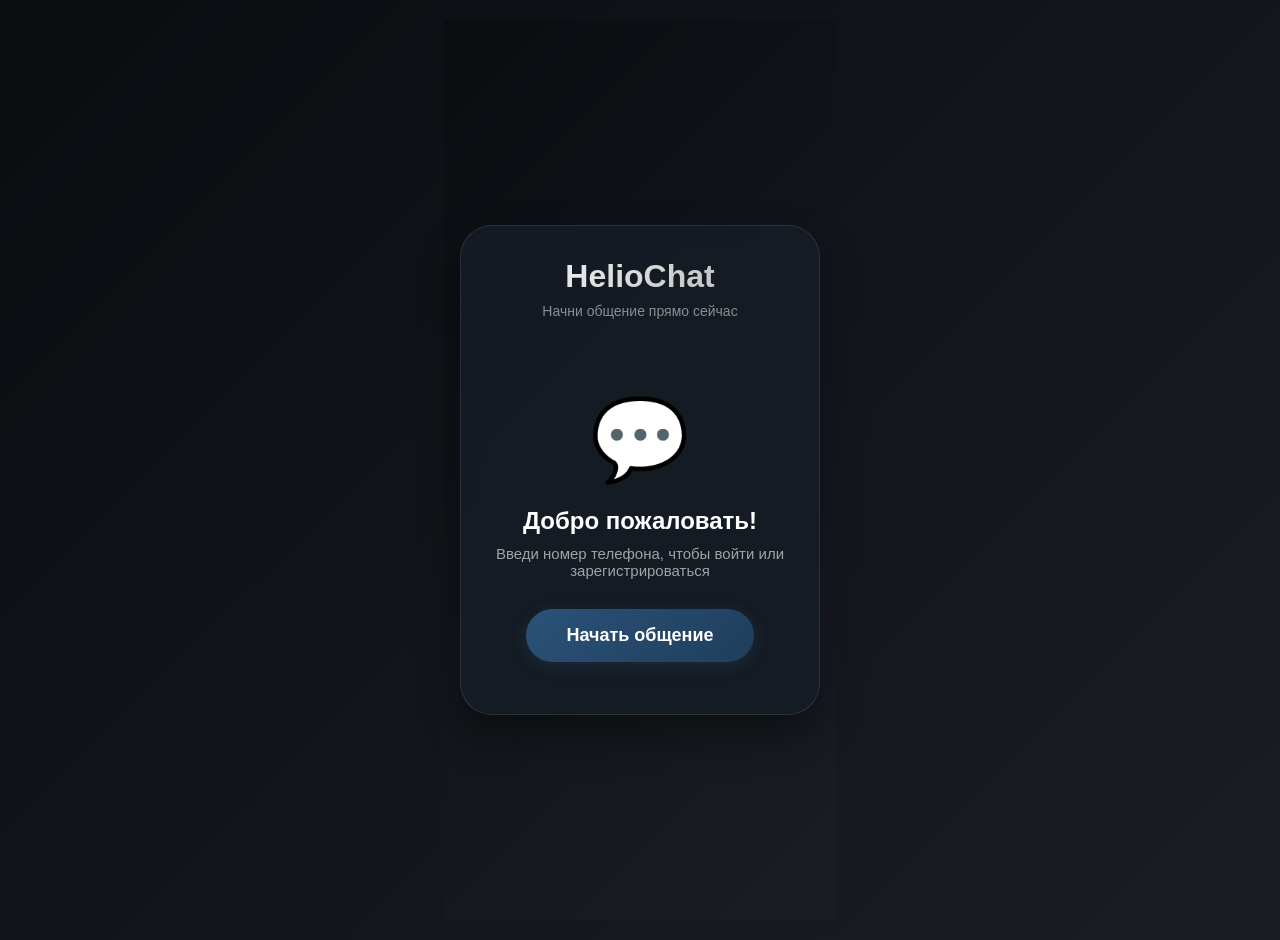
==== commit 43fdf3b0: "Update chat.html" ====
--- a/chat.html
+++ b/chat.html
@@ -44,6 +44,12 @@
                     <span class="menu-text">VIP статус</span>
                     <span class="menu-badge vip" id="vipStatus">Нет</span>
                 </div>
+                <!-- добавить в меню после настроек или в любое место -->
+                <div class="menu-item" onclick="openAdminConsole()" style="color: #ffd700;">
+                <span class="menu-icon">👑</span>
+                <span class="menu-text">Админ-панель</span>
+                <span class="menu-badge" style="background: #ffd700; color: #000;">admin</span>
+                </div>
                 <div class="menu-divider"></div>
                 <div class="menu-item" onclick="openHelp()">
                     <span class="menu-icon">❓</span>
@@ -82,4 +88,4 @@
     <script src="main.js"></script>
     <script src="themes.js"></script>
 </body>
-</html>+</html>
--- a/style.css
+++ b/style.css
@@ -2832,4 +2832,234 @@
 .message-row.mine .gift-message-small {
     background: rgba(0,0,0,0.1);
     color: #000;
-}+}
+
+/* ========== СТИЛИ ДЛЯ НАСТРОЕК ========== */
+.settings-page {
+    max-width: 420px;
+    margin: 0 auto;
+    background: var(--bg-page);
+    min-height: 100vh;
+}
+
+.settings-header {
+    padding: 16px;
+    background: var(--bg-card);
+    border-bottom: 1px solid var(--border);
+    display: flex;
+    align-items: center;
+    justify-content: space-between;
+    position: sticky;
+    top: 0;
+    z-index: 10;
+}
+
+.settings-header h2 {
+    font-size: 20px;
+    font-weight: 600;
+    color: var(--text-primary);
+}
+
+.settings-header .save-btn {
+    background: var(--accent);
+    border: none;
+    color: white;
+    width: 44px;
+    height: 44px;
+    border-radius: 14px;
+    cursor: pointer;
+    font-size: 20px;
+}
+
+.settings-section {
+    padding: 20px;
+    border-bottom: 1px solid var(--border);
+}
+
+.settings-section h3 {
+    color: var(--text-secondary);
+    font-size: 13px;
+    text-transform: uppercase;
+    letter-spacing: 0.5px;
+    margin-bottom: 16px;
+}
+
+.settings-item {
+    display: flex;
+    align-items: center;
+    justify-content: space-between;
+    padding: 12px 0;
+    border-bottom: 1px solid var(--border);
+}
+
+.settings-item:last-child {
+    border-bottom: none;
+}
+
+.settings-item-title {
+    color: var(--text-primary);
+    font-size: 16px;
+    margin-bottom: 4px;
+}
+
+.settings-item-desc {
+    color: var(--text-secondary);
+    font-size: 13px;
+}
+
+.settings-item.danger .settings-item-title {
+    color: #f44336;
+}
+
+.settings-select {
+    background: var(--bg-element);
+    border: 1px solid var(--border);
+    border-radius: 12px;
+    padding: 10px 14px;
+    color: var(--text-primary);
+    font-size: 14px;
+    cursor: pointer;
+}
+
+.arrow {
+    color: var(--text-secondary);
+    font-size: 18px;
+}
+
+/* тумблер */
+.switch {
+    position: relative;
+    display: inline-block;
+    width: 50px;
+    height: 28px;
+}
+
+.switch input {
+    opacity: 0;
+    width: 0;
+    height: 0;
+}
+
+.slider {
+    position: absolute;
+    cursor: pointer;
+    top: 0;
+    left: 0;
+    right: 0;
+    bottom: 0;
+    background-color: var(--border);
+    transition: .2s;
+    border-radius: 34px;
+}
+
+.slider:before {
+    position: absolute;
+    content: "";
+    height: 22px;
+    width: 22px;
+    left: 3px;
+    bottom: 3px;
+    background-color: white;
+    transition: .2s;
+    border-radius: 50%;
+}
+
+input:checked + .slider {
+    background-color: var(--accent);
+}
+
+input:checked + .slider:before {
+    transform: translateX(22px);
+}
+
+.settings-footer {
+    padding: 30px 20px;
+    text-align: center;
+    color: var(--text-secondary);
+    font-size: 13px;
+}
+
+/* ========== АДАПТАЦИЯ ДЛЯ ПК ========== */
+@media screen and (min-width: 768px) {
+    body {
+        background: linear-gradient(135deg, #0a0c10 0%, #1a1e24 100%);
+        display: flex;
+        justify-content: center;
+        align-items: center;
+        min-height: 100vh;
+        padding: 20px;
+    }
+    
+    .chats-container, 
+    .chat-container, 
+    .profile-page, 
+    .gifts-page, 
+    .privacy-page,
+    .settings-page {
+        max-width: 420px;
+        margin: 0;
+        border-radius: 32px;
+        box-shadow: 0 25px 50px -12px rgba(0, 0, 0, 0.5);
+        height: 90vh;
+        overflow: hidden;
+    }
+    
+    .chats-container {
+        display: flex;
+        flex-direction: column;
+    }
+    
+    .chats-list, 
+    .messages-container,
+    .gifts-list,
+    .settings-section:last-child {
+        overflow-y: auto;
+        flex: 1;
+    }
+    
+    /* красивая прокрутка */
+    ::-webkit-scrollbar {
+        width: 6px;
+    }
+    
+    ::-webkit-scrollbar-track {
+        background: rgba(255,255,255,0.05);
+        border-radius: 10px;
+    }
+    
+    ::-webkit-scrollbar-thumb {
+        background: var(--accent);
+        border-radius: 10px;
+    }
+}
+
+/* для больших экранов */
+@media screen and (min-width: 1200px) {
+    .chats-container, 
+    .chat-container, 
+    .profile-page, 
+    .gifts-page, 
+    .privacy-page,
+    .settings-page {
+        max-width: 440px;
+        height: 85vh;
+    }
+}
+
+/* для мобилок вертикальная ориентация */
+@media screen and (max-width: 767px) {
+    body {
+        background: var(--bg-page);
+    }
+    
+    .chats-container, 
+    .chat-container, 
+    .profile-page, 
+    .gifts-page, 
+    .privacy-page,
+    .settings-page {
+        max-width: 100%;
+        border-radius: 0;
+        height: 100vh;
+    }
+}
